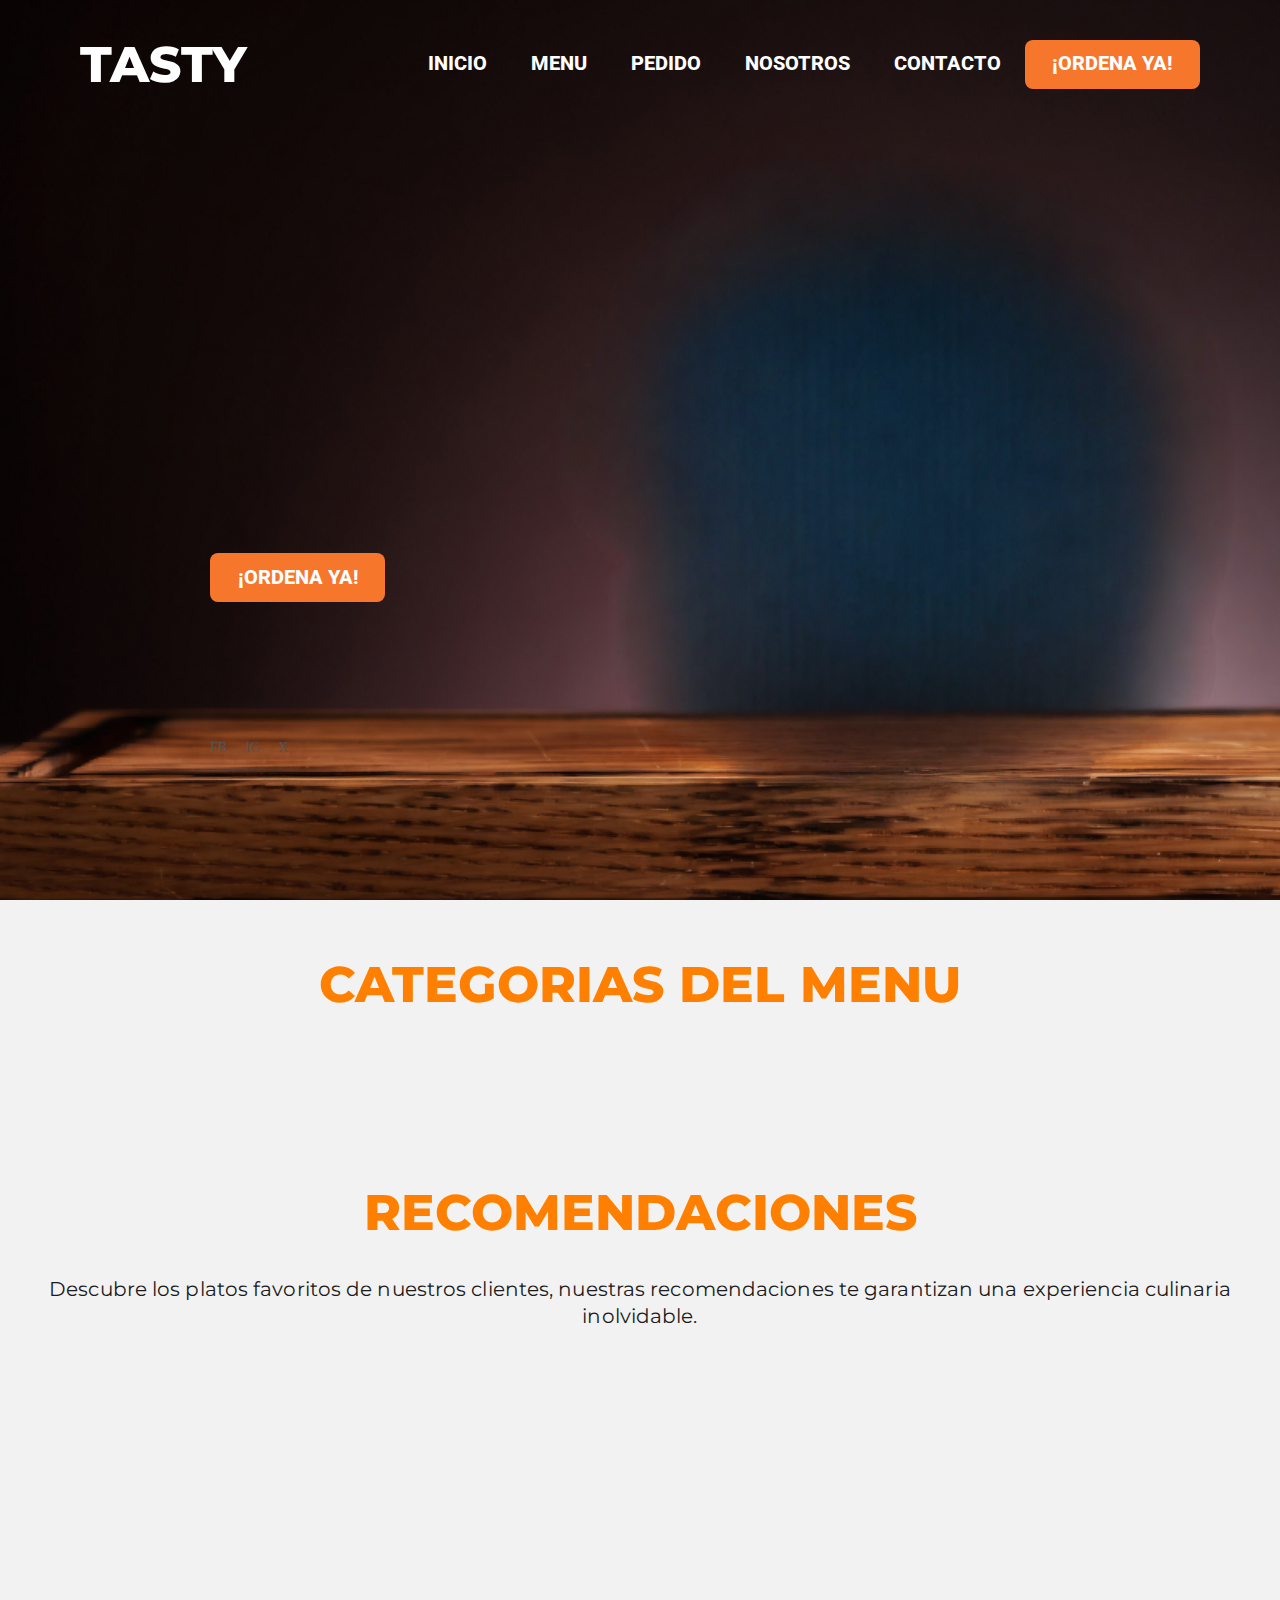
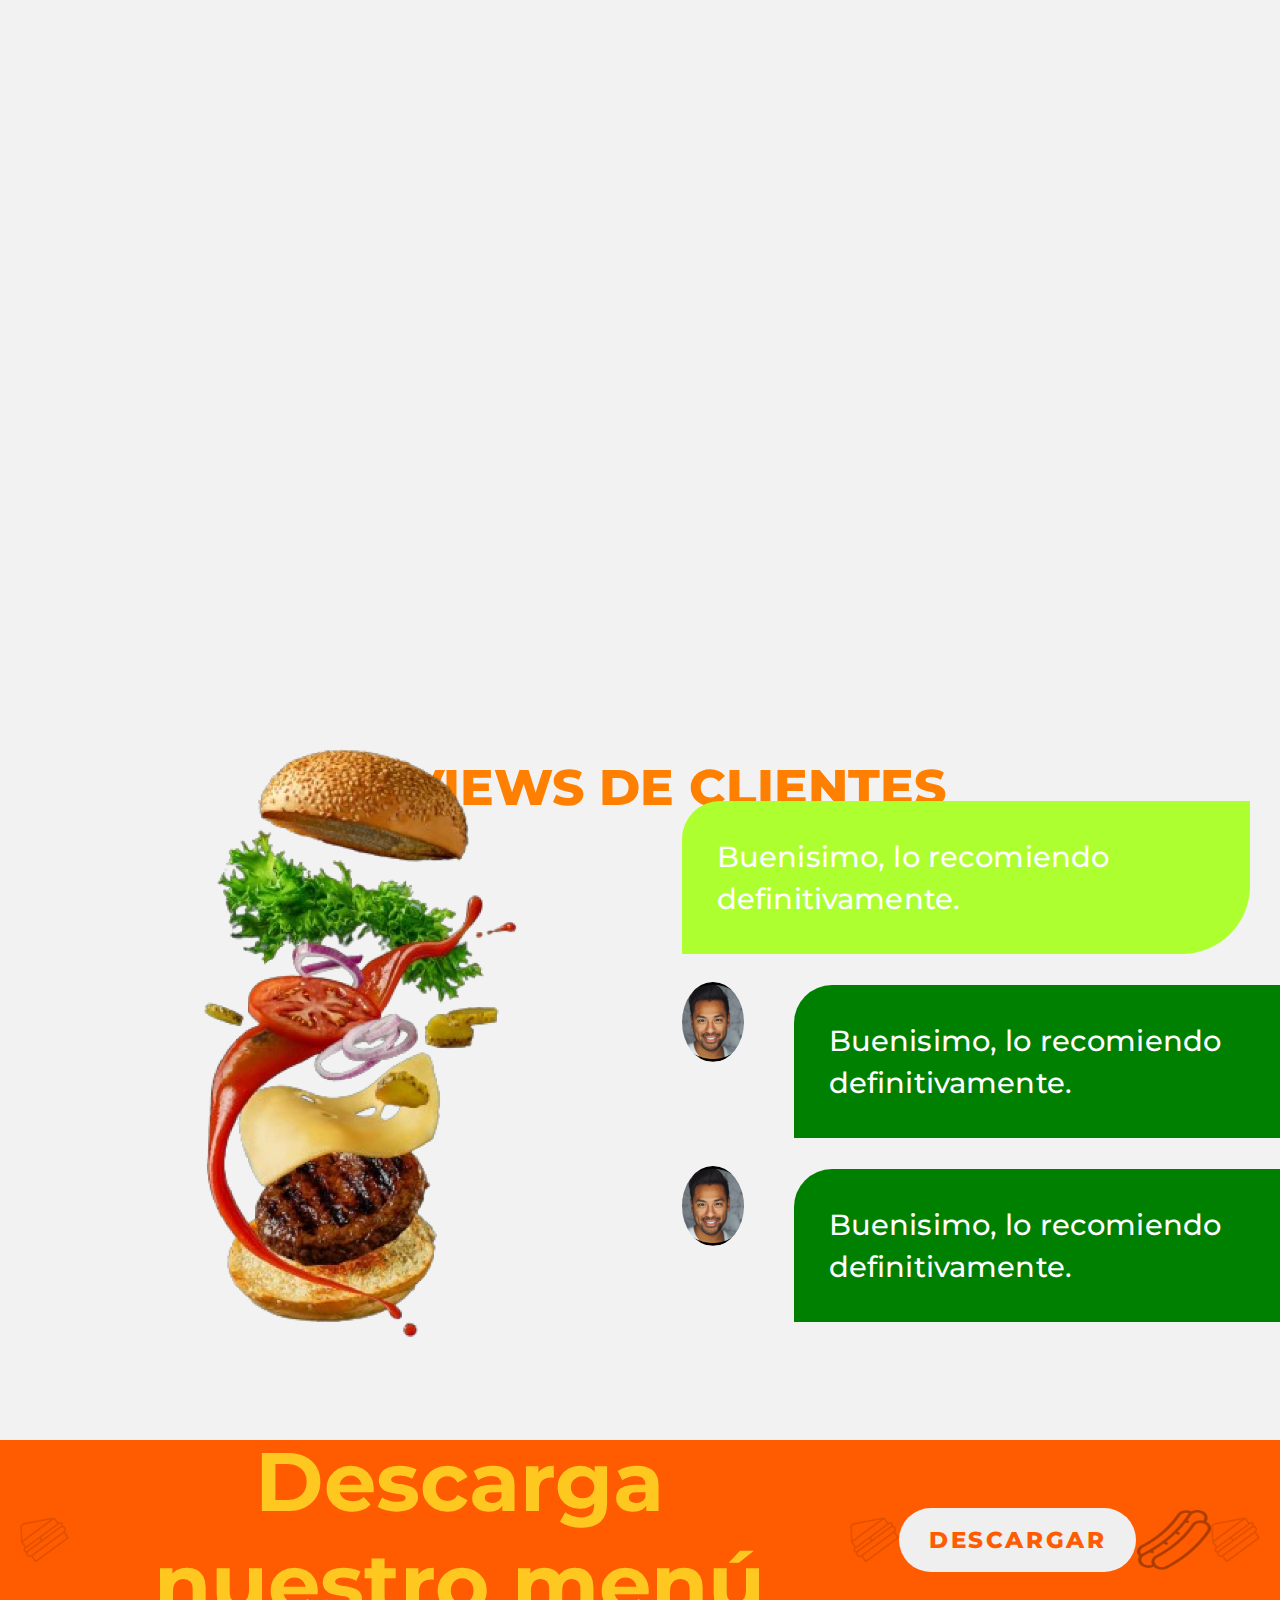
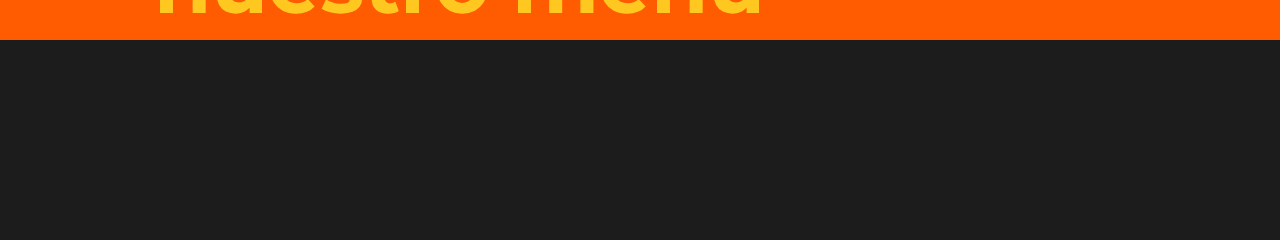
==== index.html @ 3c2cf8c4 "nombre a tasty" ====
<!DOCTYPE html>
<html lang="es">

<head>
    <meta charset="UTF-8">
    <meta name="viewport" content="width=device-width, initial-scale=1.0">
    <title>Tasty</title>
    <link rel="stylesheet" href="Css/style.css">
</head>

<body>

    <header>
        <nav id="nav">
            <h1 class="title-nav">TASTY</h1>
            <div id="links-nav">
                <a href="index.html">INICIO</a>
                <a href="menu.html">MENU</a>
                <a href="pedido.html">PEDIDO</a>
                <a href="we.html">NOSOTROS</a>
                <a href="contacto.html">CONTACTO</a>
                <button class="button-nav">¡ORDENA YA!</button>
            </div>
        </nav>
        <section id="section-container">
            <aside class="container">
                <div class="text-container">
                    <div class="burguer-info">
                        <span>FAST FOOD BURGUERS</span>
                        <h2>MAGIC<br />BURGER</h2>
                        <p>¡Descubre la magia en cada bocado! Nuestras hamburguesas<br /> están hechas con ingredientes
                            frescos y de alta calidad, <br />combinados para crear sabores irresistibles.</p>
                    </div>
                    <div class="burguer-info">

                        <span>JUICEBBLE</span>
                        <h2>BUBBLE<br /> JUICE</h2>
                        <p>¡La bebida más refrescante y divertida! <br /> Nuestras bebidas burbujeantes están llenas de
                            sabor y color, perfectas para cualquier ocasión. <br /> ¡Descubre la magia de las burbujas!
                        </p>
                    </div>
                    <div class="burguer-info">

                        <span>PEPERONIZZA</span>
                        <h2>PEPPERONI</h2>
                        <p>¡La pizza italiana que enamora a todos! <br /> Nuestra pizza de pepperoni, hecha con una masa
                            casera y los mejores ingredientes, es una explosión de sabor en cada mordida. <br /> ¡Siente
                            la magia de la pizza perfecta!</p>

                    </div>
                    <div class="burguer-info">

                        <h2>SHAWARMA</h2>
                        <p>¡Un viaje culinario al Medio Oriente en cada bocado! <br /> Nuestro shawarma, elaborado con
                            ingredientes frescos y especias auténticas, te transportará a los mercados más vibrantes.
                            <br /> ¡Descubre la magia de los sabores árabes!</p>
                    </div>

                    <button class="button-nav">¡ORDENA YA!</button>
                    <ul class="social-links">
                        <li><a href="#" class="iconos" target="_blank" title="facebook">FB</a></li>
                        <li><a href="#" class="iconos" target="_blank" title="instagram">IG</a></li>
                        <li><a href="#" class="iconos" target="_blank" title="twitter">X</a></li>
                    </ul>
                </div>
            </aside>

            <div id="img-container">
                <div class="imagenes-slider">
                    <img src="./img/pngwing1.png" alt="imagen 1">
                    <img src="./img/jugofondo.png" alt="Imagen 2">
                    <img src="./img/—Pngtree—tasty veggie pizza_15667124.png" alt="Imagen 3">
                    <img src="./img/shawaafondo.png" alt="Imagen 4">


                </div>
            </div>
        </section>
    </header>
    <main>
        <section class="cat-menu">
            <h1 class="menu-title">CATEGORIAS DEL MENU</h1>
            <div id="menu-container"></div>
        </section>

        <section class="recomend">
            <h1 class="menu-title">RECOMENDACIONES</h1>
            <h2>Descubre los platos favoritos de nuestros clientes, nuestras recomendaciones te garantizan una
                experiencia culinaria inolvidable.</h2>
            <div id="container-recomendacion"></div>
        </section>

        <section class="clientes">
            <h1 class="menu-title">REVIEWS DE CLIENTES</h1>
            <div class="contenedor-review">
                <img src="./img/steptodown 2.png" alt="">
                <div class="comentarios">
                    <div class="come1">
                        <p>Buenisimo, lo recomiendo definitivamente. </p>
                        <img src="./img/Ellipse 14.png" alt="">
                    </div>
                    <div class="come2">
                        <img src="./img/Ellipse 14.png" alt="">
                        <p>Buenisimo, lo recomiendo definitivamente.</p>

                    </div>
                    <div class="come3">
                        <img src="./img/Ellipse 14.png" alt="">
                        <p>Buenisimo, lo recomiendo definitivamente.</p>
                    </div>
                </div>
            </div>
            <section />
            <section>
                <div class="descarga">
                    <img src="./img/Vector (4).png" alt="">
                    <h1>Descarga nuestro menú</h1>
                    <img src="./img/Vector (4).png" alt="">
                    <a href="/Document/TastyCarta.pdf" download="menu.pdf">
                        <button class="download">DESCARGAR</button>
                    </a>
                    <img src="./img/Vector (5).png" alt="">
                    <img src="./img/Vector (4).png" alt="">
                </div>
            </section>
            <div id="footer"></div>
    </main>
    <script type="module" src="/Js/home.js"></script>
    <script type="module" src="/Js/links.js"></script>
</body>
</html>
---- Css/style.css ----
@import url('https://fonts.googleapis.com/css2?family=Doto:wght@100..900&family=Joti+One&family=Kanit:ital,wght@0,100;0,200;0,300;0,400;0,500;0,600;0,700;0,800;0,900;1,100;1,200;1,300;1,400;1,500;1,600;1,700;1,800;1,900&family=Play:wght@400;700&family=Roboto:ital,wght@0,100;0,300;0,400;0,500;0,700;0,900;1,100;1,300;1,400;1,500;1,700;1,900&display=swap');
@import url('https://fonts.googleapis.com/css2?family=Doto:wght@100..900&family=Joti+One&family=Kanit:ital,wght@0,100;0,200;0,300;0,400;0,500;0,600;0,700;0,800;0,900;1,100;1,200;1,300;1,400;1,500;1,600;1,700;1,800;1,900&family=Montserrat:ital,wght@0,100..900;1,100..900&family=Play:wght@400;700&family=Roboto:ital,wght@0,100;0,300;0,400;0,500;0,700;0,900;1,100;1,300;1,400;1,500;1,700;1,900&display=swap');
@import url('https://fonts.googleapis.com/css2?family=Doto:wght@100..900&family=Inter:ital,opsz,wght@0,14..32,100..900;1,14..32,100..900&family=Joti+One&family=Kanit:ital,wght@0,100;0,200;0,300;0,400;0,500;0,600;0,700;0,800;0,900;1,100;1,200;1,300;1,400;1,500;1,600;1,700;1,800;1,900&family=Montserrat:ital,wght@0,100..900;1,100..900&family=Play:wght@400;700&family=Roboto:ital,wght@0,100;0,300;0,400;0,500;0,700;0,900;1,100;1,300;1,400;1,500;1,700;1,900&display=swap');
@import url('https://fonts.googleapis.com/css2?family=Inter:wght@100..900&family=Montserrat:ital,wght@0,100..900;1,100..900&display=swap');


/* * {
    cursor: url('../img/icons8-pizza-48.png'), auto;
    
} */

@media (min-width: 768px) {

    
    .contenedor {
        display: flex;
        justify-content: space-between;
    }
}

/* Estilo para pantallas pequeñas */
@media (max-width: 767px) {
    .contenedor {
        flex-direction: column;
    }
}


/*Reset*/
* {
    box-sizing: border-box;
    position: relative;
    min-width: 0;
}

body {
    max-width: 100%;
    height: 100vh;
    margin: 0;
    background-color: #F2F2F2;
    overflow-x: hidden;
}

p {
    text-wrap: pretty;
}

h1 {
    text-wrap: balance;
}

/*Nav*/



#nav {

    display: flex;
    flex-direction: row;
    justify-content: space-evenly;
    align-items: center;
    flex-wrap: wrap;
    animation: fadeIn 1.5s ease-out;
}

#nav h1 {
    font-family: "Montserrat", sans-serif;
    font-weight: 800;
    font-size: 50px;
    color: #FFFFFF;
    animation: fadeIn 1s ease-out;
}

#nav a {
    font-family: "Roboto", sans-serif;
    font-size: 20px;
    font-weight: 800;
    text-decoration: none;
    color: #FFFFFF;
    line-height: 23.44px;
    
}

@keyframes fadeIn { 
    0% { 
        opacity: 0; 
        transform: translateY(-20px); 
    } 
    100% { 
        opacity: 1; 
        transform: translateY(0); 
    }
}

.button-nav {
    background-color: #F6762C;
    width: 175px;
    height: 49px;
    border-radius: 8px;
    font-family: "Roboto", sans-serif;
    font-size: 20px;
    font-weight: 800;
    line-height: 23.44px;
    color: #FFFFFF;
    border: none;
    cursor: pointer;
    text-transform: uppercase;
    animation: fadeIn 2s ease-out;
    
    
}

header #nav {
    flex-direction: row;
    justify-content: space-around;
    align-items: center;
}


header #nav #links-nav a {
    margin: 0px 20px;
}

#section-container {
    display: flex;
    flex-direction: row;
    margin-left: 190px;
    margin-top: 25px;
    

}

.container {
    flex: 1;
    margin: 10px;
    padding: 10px;


}

.text-container span {
    font-family: "Roboto", sans-serif;
    color: #FFFFFF;
    font-weight: 500;
    font-size: 14px;
    line-height: 16.41px;
    left: 5px;
}

.text-container h2 {
    font-family: "Inter", sans-serif;
    font-weight: 900;
    font-size: 100px;
    color: #FFFFFF;
    line-height: 1.2;
    text-align: left;
    bottom: 70px;

}

.text-container p {
    font-family: "Roboto", sans-serif;
    font-weight: 700;
    font-size: 17px;
    line-height: 1.5;
    opacity: 70%;
    color: #FFFFFF;
    text-align: left;
    padding-top: -20px;
    bottom: 145px;
}

.burguer-info {
    position: absolute; 
    top: 0; left: 0; 
    width: 100%; 
    opacity: 0;
    transition: opacity 1s ease-in-out;
    animation: fadeText 20s infinite;
}


.burguer-info:nth-child(1) {
    animation-delay: 0s;
}

.burguer-info:nth-child(2) {
    animation-delay: 5s;
}

.burguer-info:nth-child(3) {
    animation-delay: 10s;
}

.burguer-info:nth-child(4) {
    animation-delay: 15s;
}

@keyframes fadeText {
    0% {
        opacity: 0;
    }

    10% {
        opacity: 1;
    }

    25% {
        opacity: 1;
    }

    35% {
        opacity: 0;
    }

    100% {
        opacity: 0;
    }
}

#section-container button {
    background-color: #F6762C;
    width: 175px;
    height: 49px;
    border-radius: 8px;
    font: "Roboto", sans-serif;
    font-size: 20px;
    font-weight: 800;
    line-height: 23.44px;
    color: #FFFFFF;
    top: 380px;
}

#img-container {
    width: 580px;
    height: 600px;
    margin-right: 200px;
    overflow: hidden;
    padding: 45px;
    position: relative;
}

.imagenes-slider {
    position: relative;
    width: 100%;
    height: 100%;
}

.imagenes-slider img {
    position: absolute;
    /* Coloca todas las imágenes una encima de la otra */
    width: 100%;
    height: auto;
    object-fit: cover;
    /* Ajusta el tamaño de las imágenes */
    opacity: 0;
    /* Todas las imágenes son invisibles por defecto */
    animation: fade 20s infinite;
    /* Aplica la animación a cada imagen */
}

.imagenes-slider img:nth-child(1) {
    animation-delay: 0s;
    /* Primera imagen empieza de inmediato */
}

.imagenes-slider img:nth-child(2) {
    animation-delay: 5s;
    /* Segunda imagen aparece después de 5s */
}

.imagenes-slider img:nth-child(3) {
    animation-delay: 10s;
    /* Tercera imagen aparece después de 10s */
}

.imagenes-slider img:nth-child(4) {
    animation-delay: 15s;
    /* Cuarta imagen aparece después de 15s */
}

@keyframes fade {
    0% {
        opacity: 0;
        /* Imagen invisible */
    }

    10% {
        opacity: 1;
        /* Imagen aparece */
    }

    25% {
        opacity: 1;
        /* Imagen permanece visible */
    }

    35% {
        opacity: 0;
        /* Imagen desaparece */
    }

    100% {
        opacity: 0;
        /* Imagen invisible hasta el siguiente ciclo */
    }
}


.social-links {
    display: flex;
    justify-content: left;
    align-items: center;
    gap: 18px;
    margin: 16px 0px;
    padding: 0;
    list-style: none;
    top:500px;
}


.social-links li a {
    text-decoration: none;
    color: #555;
    font-size: 0.875rem;
    transition: opacity 0.3s;
}

.social-links a:hover {
    opacity: 0.7;
}


header {
    background-image: url('../img/Fondo.png');
    background-size: cover;
    background-position: center;
    background-repeat: no-repeat;
    height: 100vh;
    width: 100%;
}


.cat-menu {
    text-align: center;
    padding: 20px;
    background-color: #FFFFFF;
    padding-bottom: 200px;
    background-color: #F2F2F2;

}

.cat-menu h1 {
    font-family: Montserrat;
    font-size: 50px;
    font-weight: 800;
    color: #FF8000;
}

/* Contenedor de tarjetas */
#menu-container {
    display: flex;
    flex-wrap: wrap;
    gap: 50px;
    justify-content: center;
}

.menu-card {
    position: relative;
    /* Necesario para posicionar el overlay */
    width: 256px;
    height: 352px;
    border-radius: 8px;
    overflow: hidden;
    cursor: pointer;
    box-shadow: 0 4px 6px rgba(0, 0, 0, 0.1);
    transition: transform 0.3s ease-in-out;
}

.menu-card img {
    width: 100%;
    height: 100%;
    object-fit: cover;
    transition: transform 0.3s ease;
}

/* Overlay: inicialmente oculto */
.menu-card .overlay {
    position: absolute;
    top: 0;
    left: 0;
    width: 100%;
    height: 100%;
    background: rgba(0, 0, 0, 0.6);
    /* Fondo semitransparente */
    color: #fff;
    display: flex;
    flex-direction: column;
    /* Elementos en columna */
    justify-content: center;
    align-items: center;
    /* Centrado horizontal */
    opacity: 0;
    /* Oculto al inicio */
    transition: opacity 0.3s ease;
    /* Animación suave */
    padding: 20px;
    /* Espaciado interno */
    gap: 10px;
    /* Espaciado entre los elementos del overlay */
}

.menu-card:hover .overlay {
    opacity: 1;
    /* Aparece al pasar el mouse */
}


.menu-card .overlay .price-wrapper {
    display: flex;
    flex-direction: row;
    /* Alinear "desde" y el precio en una fila */
    gap: 5px;
    font-size: 20px;
    color: #FFFDD0;
    /* Color claro */
    align-items: baseline;
    /* Alinear verticalmente */
}

.menu-card .overlay .subname {
    font-size: 20px;
    font-weight: 400;
    color: #FFFDD0;
    /* Estilo para "desde" */
}

.menu-card .overlay .order-btn {
    background-color: #F6762C;
    color: #FFFFFF;
    border: none;
    border-radius: 8px;
    padding: 10px 20px;
    /* Ajusta el tamaño del botón */
    cursor: pointer;
    font-size: 16px;
    font-weight: 800;
    transition: background-color 0.3s ease, transform 0.2s ease;
    text-align: center;
    margin-top: 20px;
    /* Espaciado entre el botón y el resto del contenido */
}

/* Efecto al pasar el mouse sobre el botón */
.menu-card .overlay .order-btn:hover {
    background-color: #D15A20;
    transform: scale(1.05);
    /* Un ligero efecto de zoom */
}

.overlay h4,
.overlay span {
    font-family: Montserrat, sans-serif;
    text-align: center;
    margin: 5px 0;
}

.overlay h4 {
    font-size: 24px;
    font-weight: 700;
}

.overlay span {
    font-size: 16px;
    font-weight: 500;
}

.menu-card .overlay .precio {
    font-size: 34px;
    /* Tamaño del texto */
    font-weight: 700;
    /* Negrita */
    color: #F5F5DC;
    /* Color beige */
    margin-top: 10px;
    /* Espaciado superior */
    text-align: center;
    /* Centrado del texto */
}

/* Efecto de zoom en la imagen */
.menu-card:hover img {
    transform: scale(1.1);
    /* Aumenta el tamaño ligeramente al hacer hover */
}



#container-recomendacion {
    display: flex;
    flex-wrap: wrap;
    /* Permite que las tarjetas se envuelvan en varias filas según sea necesario */
    gap: 30px;
    /* Espacio entre las tarjetas */
    justify-content: space-between;
    /* Distribuir las tarjetas uniformemente */
    padding: 0;
    margin: 0 auto;
    /* Centra el contenedor horizontalmente */
    width: 1020px;
    height: 800px;
    margin-bottom: 80px;

}

.recomend h1 {
    font-family: Montserrat;
    font-size: 50px;
    font-weight: 800;
    text-align: center;
    color: #FF8000;
    bottom: 100px;
}

.recomend h2 {
    font-family: Montserrat;
    font-size: 20px;
    font-weight: 400;
    line-height: 27.08px;
    letter-spacing: 0.005em;
    text-align: center;
    color: #1C1C1C;
    bottom: 100px;
}

.card {
    width: calc(25% - 30px);
    /* Ajusta el tamaño de las tarjetas según sea necesario */
    background-color: white;
    /* Fondo blanco para las tarjetas */
    border-radius: 10px;
    /* Redondea las esquinas */
    box-shadow: 0 4px 6px rgba(0, 0, 0, 0.1);
    /* Sombra sutil para las tarjetas */
    overflow: hidden;
    /* Evita que el contenido se salga de las tarjetas */
}



.card:hover {
    transform: scale(1.1);
    /* Aumenta el tamaño en un 10% al pasar el cursor */
    transition: transform 0.3s ease-in-out;
    /* Agrega una transición suave */
    box-shadow: 0 12px 16px -10px rgba(0, 0, 0, 0.25);
}

.imagenes {
    position: relative;
    /* Para posicionar los elementos sobre la imagen */
}

.imagenes img {
    width: 100%;
    /* Asegura que la imagen ocupe todo el ancho */
    height: auto;
    /* Mantiene la proporción de la imagen */
    display: block;
}

.card-content {
    position: absolute;
    /* Pone los textos sobre la imagen */
    bottom: 0;
    /* Alinea los textos en la parte inferior */
    left: 0;
    /* Alinea los textos a la izquierda */
    width: 100%;
    /* Asegura que los textos ocupen todo el ancho */
    margin-top: 0px;
    padding: 10px;
    /* Añade espacio alrededor del contenido */
    text-align: left;
    /* Alinea el texto a la izquierda */

}

.card-content h4 {
    font-family: Montserrat;
    width: 18px;
    height: 18px;
    font-size: 18px;
    font-weight: 700;
    color: black;
    margin-bottom: 12px;
}

.card-content span {
    display: block;
    font-family: Montserrat;
    color: black;
    /* Color del subtítulo */
    margin-bottom: 5px;
    font-weight: 700;
    font-size: 18px;



}



.card-content p.price {
    font-family: Montserrat;
    font-weight: 700;
    color: red;
    /* Color rojo para el precio */
    text-align: left;
    /* Alinea el texto a la izquierda */
    font-family: Montserrat;
    font-size: 20px;
    line-height: 27.08px;
    letter-spacing: 0.005em;

}


.card {
    display: flex;
    box-shadow: 0 4px 6px rgba(0, 0, 0, 0.1);
    border-radius: 8px;
    overflow: hidden;
    text-align: center;
    transition: transform 0.3s ease-in-out;
    width: 301px;
    height: 370px;
    bottom: 30px;
}

.card_hover {
    transform: scale(1.05);
}


.card img {
    width: 301px;
    height: 200px;
    object-fit: cover;
    /* Mantiene la proporción de la imagen */
}

.card-content {
    padding: 10px;
}

.card-content p {
    font-size: 14px;
    color: #666;
    font-family: Montserrat;

    font-weight: 400;
}

.title-review {

    font-family: Montserrat;
    font-size: 50px;
    font-weight: 800;
    text-align: center;
    color: #F6762C;
    bottom: 80px;
}

.clientes h1 {
    font-family: Montserrat;
    font-size: 50px;
    font-weight: 800;
    text-align: center;
    color: #FF8000;
    top: 30px;

}

.contenedor-review {
    display: flex;
    align-items: center;
    gap: 20px;
    margin-left: 0px;
    bottom: 90px;
    left: 120px;
}

.contenedor-review img {
    width: 500px;
    height: auto;
    object-fit: contain;

}

.comentarios {
    display: flex;
    flex-direction: column;
    /* Coloca los comentarios en columna */
    gap: 10px;
    /* Espacio entre los comentarios */
    left: 100px;
    width: 959px;
    height: 500px;
}

.comentarios div {
    display: flex;
    /* Activa diseño para cada comentario */
    align-items: center;
    /* Centra verticalmente el texto y la imagen */
    gap: 50px;
    /* Espacio entre el texto y la imagen */
    padding: 10px;
    /* Espacio interno */
    border-radius: 8px;
    /* Bordes redondeados */
}

.comentarios .come1,
.comentarios .come2,
.comentarios .come3 {
    width: 700px;
    height: 174px;

}

.comentarios div p {
    font-family: Montserrat;
    font-size: 29px;
    font-weight: 500;
    line-height: 41.73px;
    letter-spacing: 0.005em;
    text-align: left;
    padding: 35px;
    border-top-left-radius: 38px;
    border-bottom-right-radius: 68px;
    background-color: greenyellow;
    color: #FFFFFF;

}

.comentarios .come2 p,
.comentarios .come3 p {

    background-color: green;
    border-top-left-radius: 38px;
    border-bottom-right-radius: 68px;



}


.comentarios div img {
    width: 80px;
    height: 80px;
    border-radius: 50%;
    object-fit: cover;
    bottom: 40px;
}

.descarga {
    display: flex;
    align-items: center;
    justify-content: space-between;
    width: 100%;
    height: 200px;
    gap: 0px;
    background-color: #FF5B00;
    padding: 0 20px;
    bottom: 0px;
}

.descarga h1 {
    color: #FFCF23F0;
    margin-bottom: 130px;
    font-family: Montserrat;
    font-size: 83px;
    font-weight: 700;
    line-height: 101.18px;
    animation: blink 1.5s infinite;
}

@keyframes blink {

    0%,
    100% {
        opacity: 1;
    }

    50% {
        opacity: 0;
    }
}

.descarga button {
    width: 237px;
    height: 64px;
    margin-right: 80px;
    border-radius: 50px;
    font-family: Montserrat;
    font-size: 23px;
    font-weight: 800;
    line-height: 28.04px;
    letter-spacing: 0.115em;
    color: #FF5B00;
    border: none;
    cursor: pointer;

}



#footer {
    display: flex;
    flex-wrap: wrap;
    justify-content: space-between;
    align-items: flex-start;
    background-color: #1C1C1C;
    color: #FFFFFF;
    padding: 40px;
    min-height: 200px;
}

.empresa,
.platos,
.info,
.paginas {
    flex: 1 1 200px;
    margin: 20px;
    top: 25px;
}

.empresa h2,
.platos h4,
.info h4,
.paginas h4 {
    font-size: 20px;
    font-weight: 700;
    margin-bottom: 10px;
}

.empresa .correo,
.empresa .web {
    display: flex;
    align-items: center;
    gap: 10px;
    margin-bottom: 10px;
}

.platos span,
.info span,
.paginas span {
    display: block;
    margin-bottom: 5px;
}

.social-links2 {
    list-style: none;
    display: flex;
    justify-content: flex-start;
    gap: 15px;
    margin: 100px;
    top: 60px;
}

.social-links li {
    display: inline-block;
}

.iconos2 {
    text-decoration: none;
    color: #FFFFFF;
    font-size: 18px;
}

.iconos2 img { 
    width: 25px; 
    height: 25px;
}
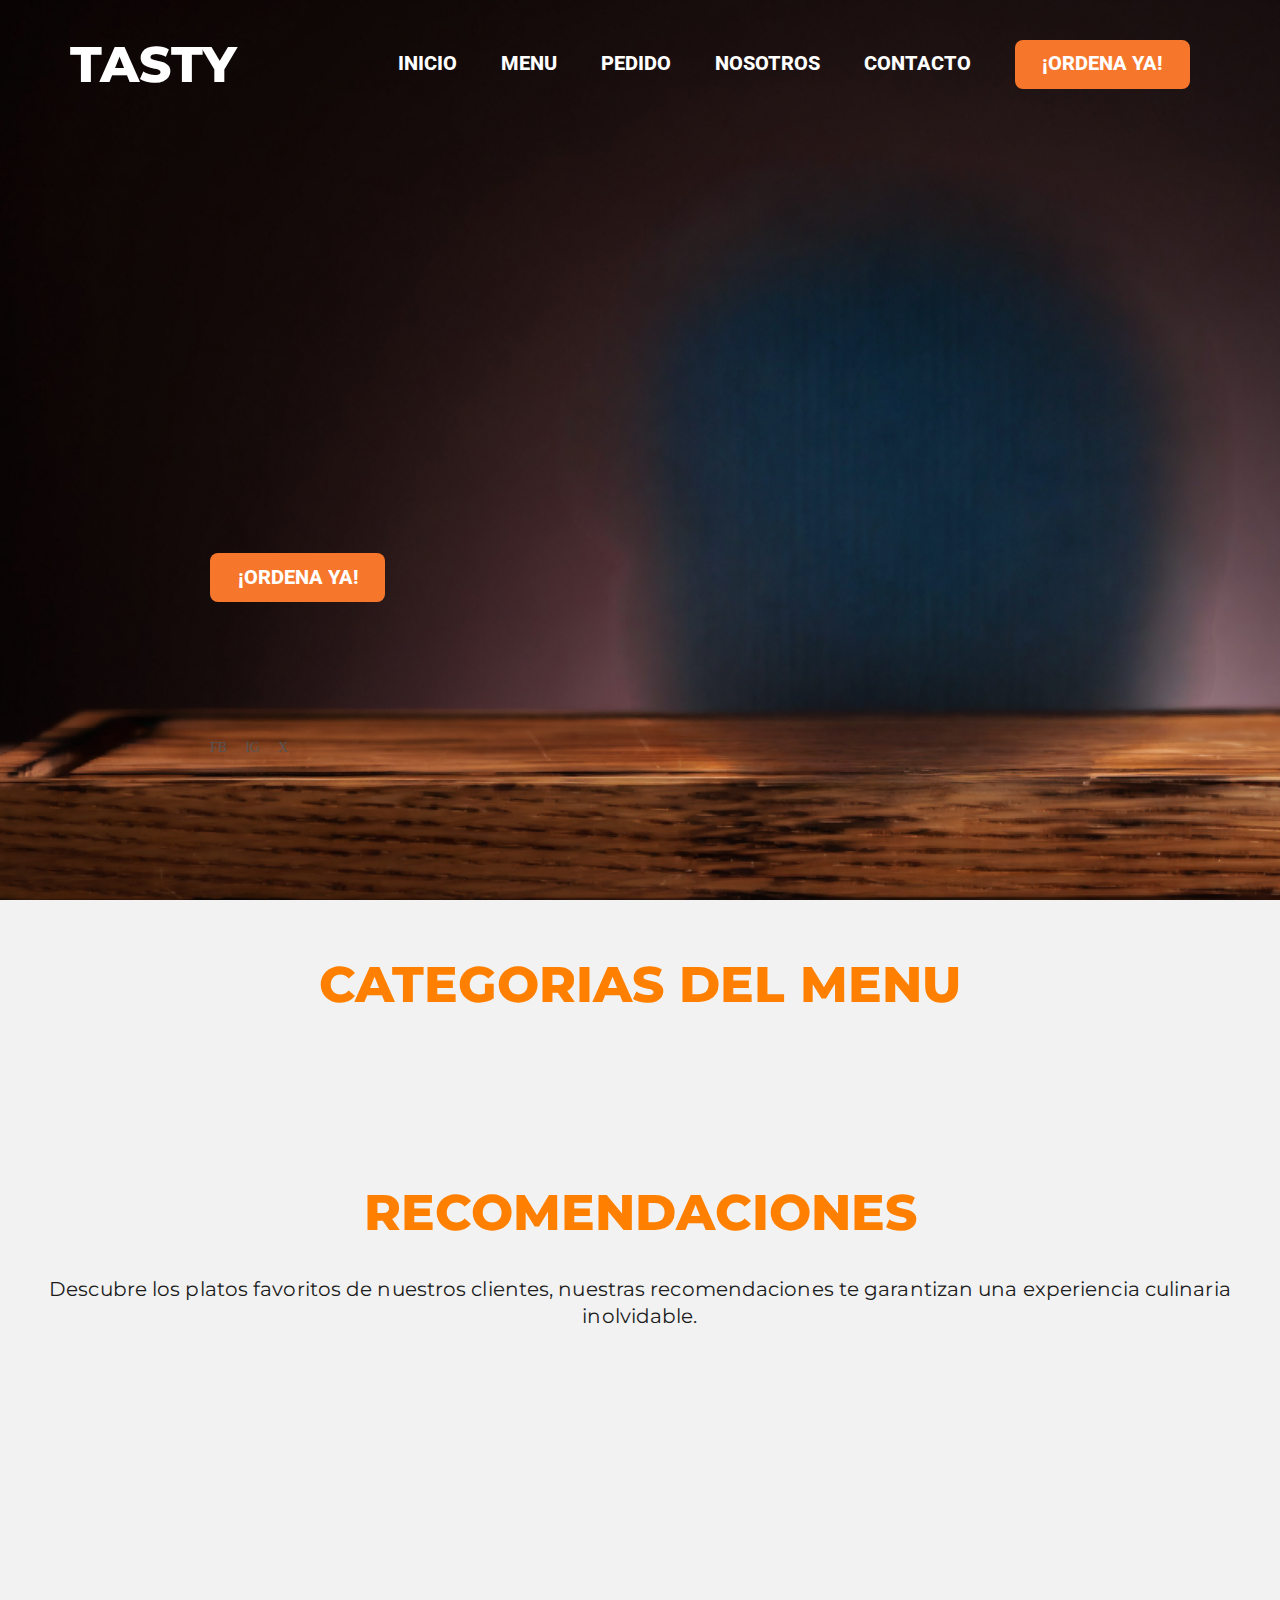
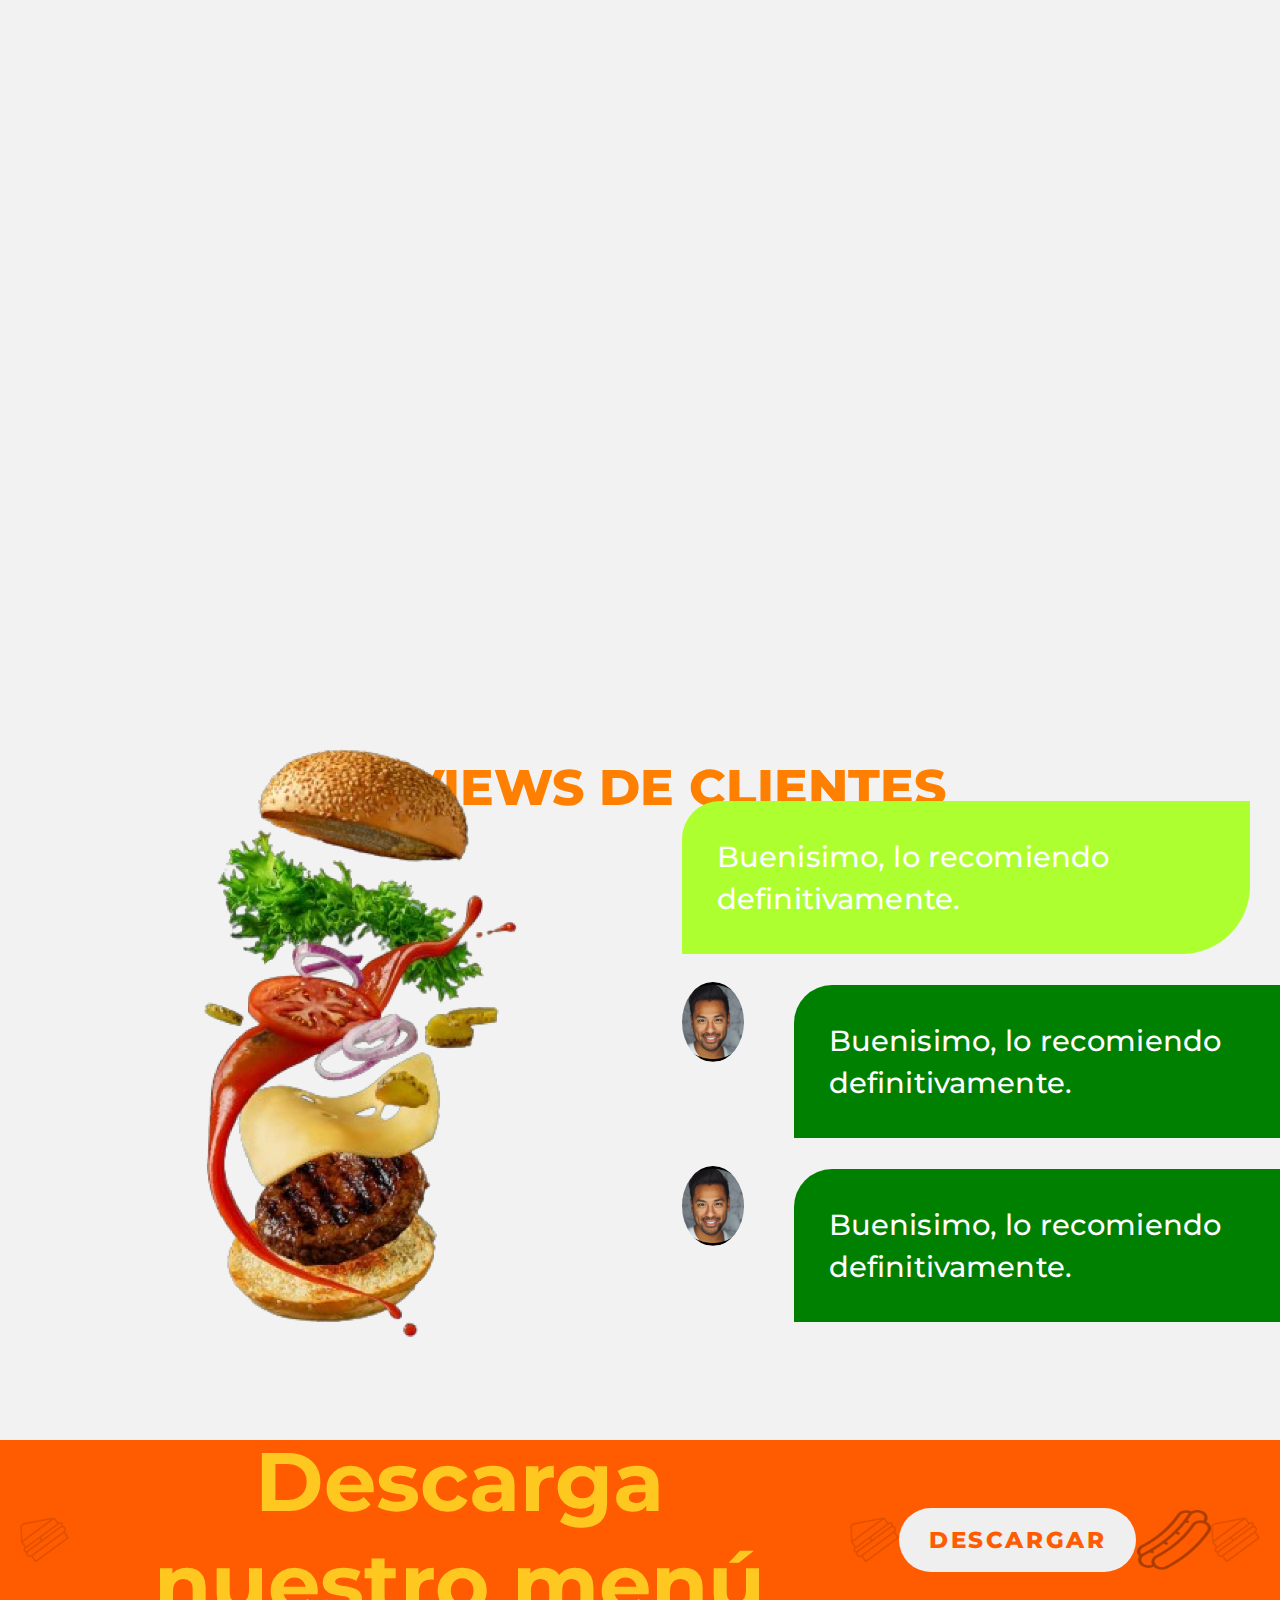
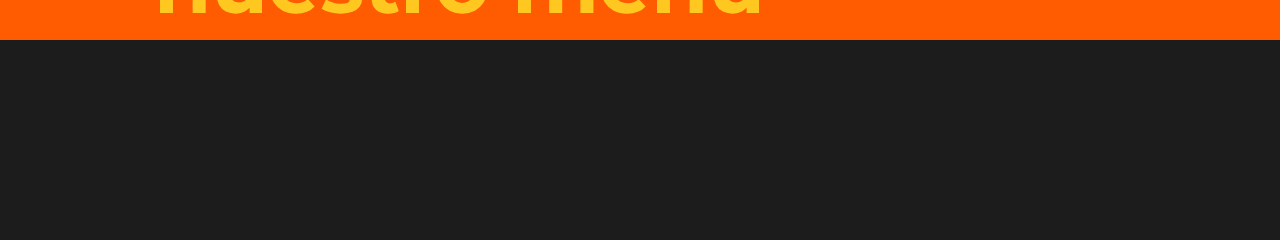
==== commit 12060720: "arreglado botones ordenar ya" ====
--- a/index.html
+++ b/index.html
@@ -19,7 +19,9 @@
                 <a href="pedido.html">PEDIDO</a>
                 <a href="we.html">NOSOTROS</a>
                 <a href="contacto.html">CONTACTO</a>
+                <a href="menu.html">
                 <button class="button-nav">¡ORDENA YA!</button>
+            </a>
             </div>
         </nav>
         <section id="section-container">
@@ -56,7 +58,10 @@
                             <br /> ¡Descubre la magia de los sabores árabes!</p>
                     </div>
 
-                    <button class="button-nav">¡ORDENA YA!</button>
+                    <a href="menu.html">
+                        <button class="button-nav">¡ORDENA YA!</button>
+                    </a>
+                    
                     <ul class="social-links">
                         <li><a href="#" class="iconos" target="_blank" title="facebook">FB</a></li>
                         <li><a href="#" class="iconos" target="_blank" title="instagram">IG</a></li>
@@ -125,7 +130,7 @@
             </section>
             <div id="footer"></div>
     </main>
-    <script type="module" src="/Js/home.js"></script>
-    <script type="module" src="/Js/links.js"></script>
+    <script type="module" src="./Js/home.js"></script>
+    <script type="module" src="./Js/links.js"></script>
 </body>
 </html>--- a/Css/style.css
+++ b/Css/style.css
@@ -876,7 +876,7 @@
 
 .iconos2 {
     text-decoration: none;
-    color: #FFFFFF;
+    color: #FF5B00;
     font-size: 18px;
 }
 
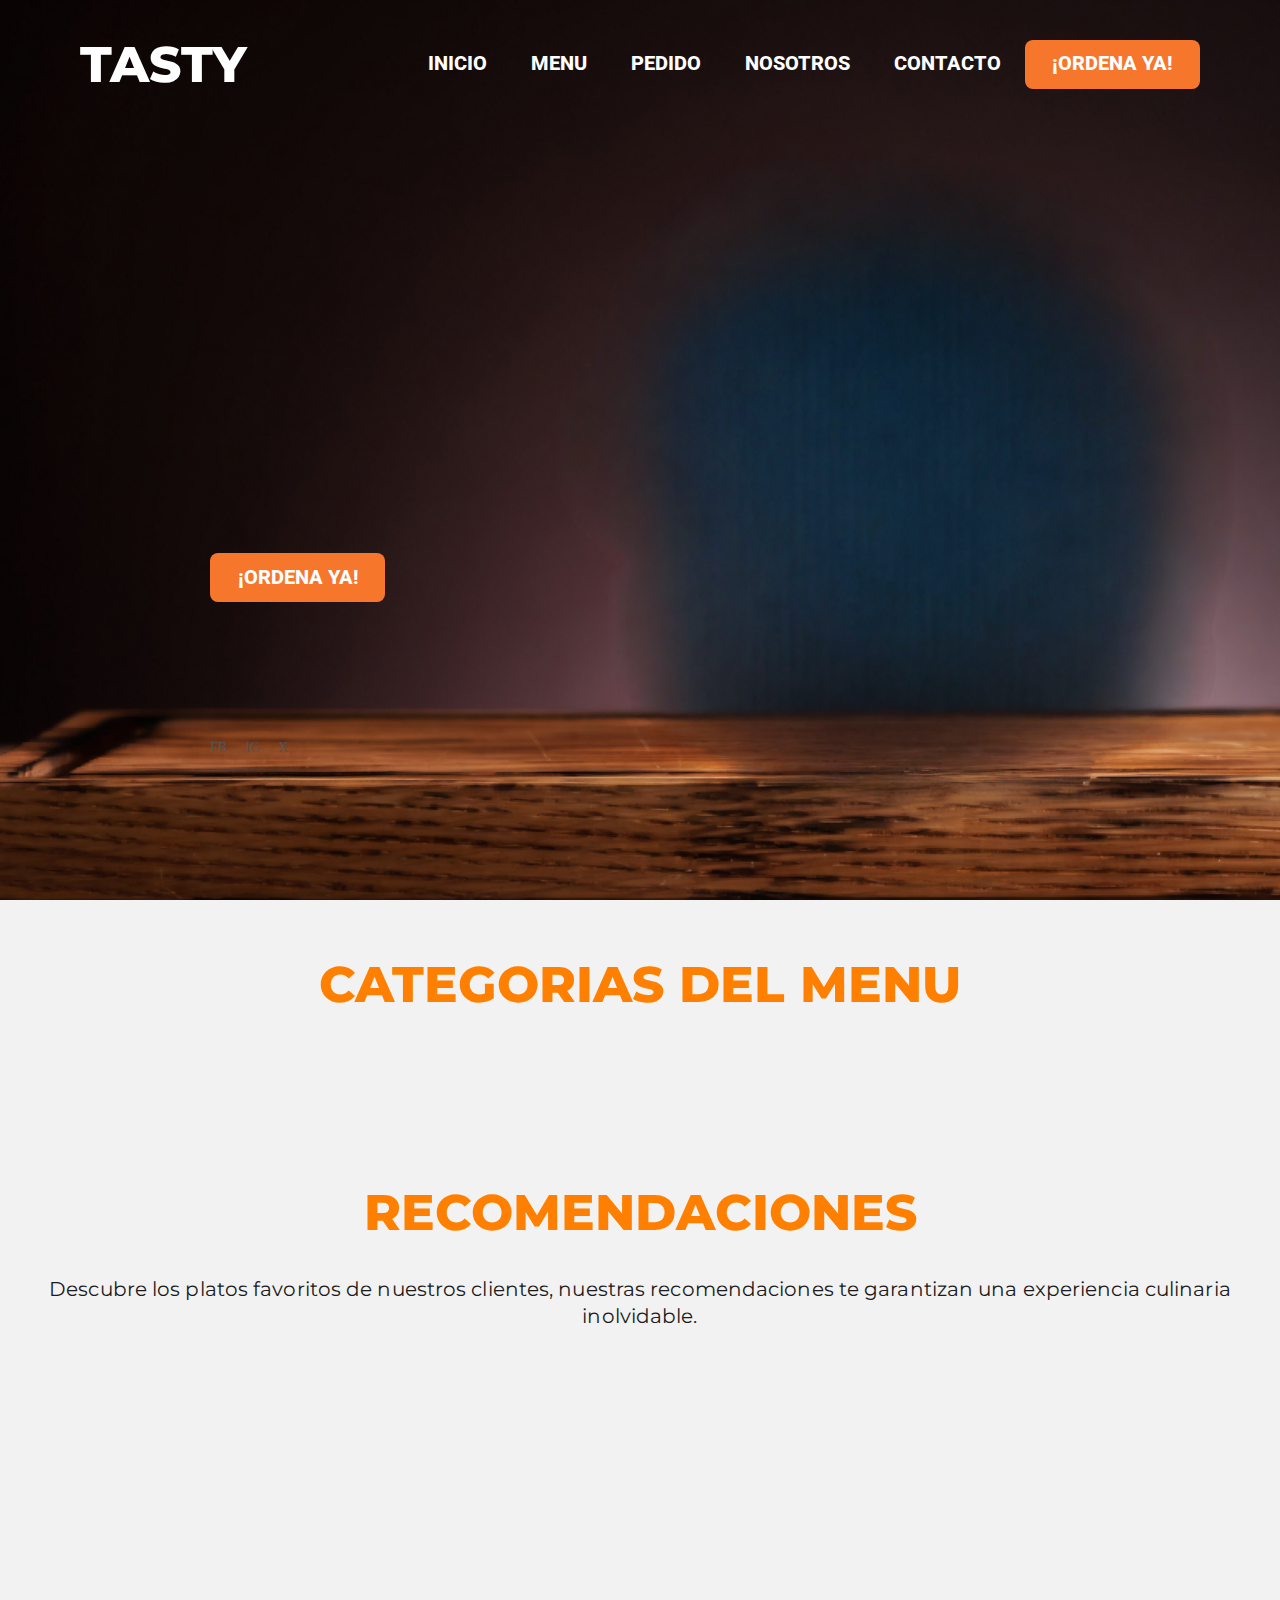
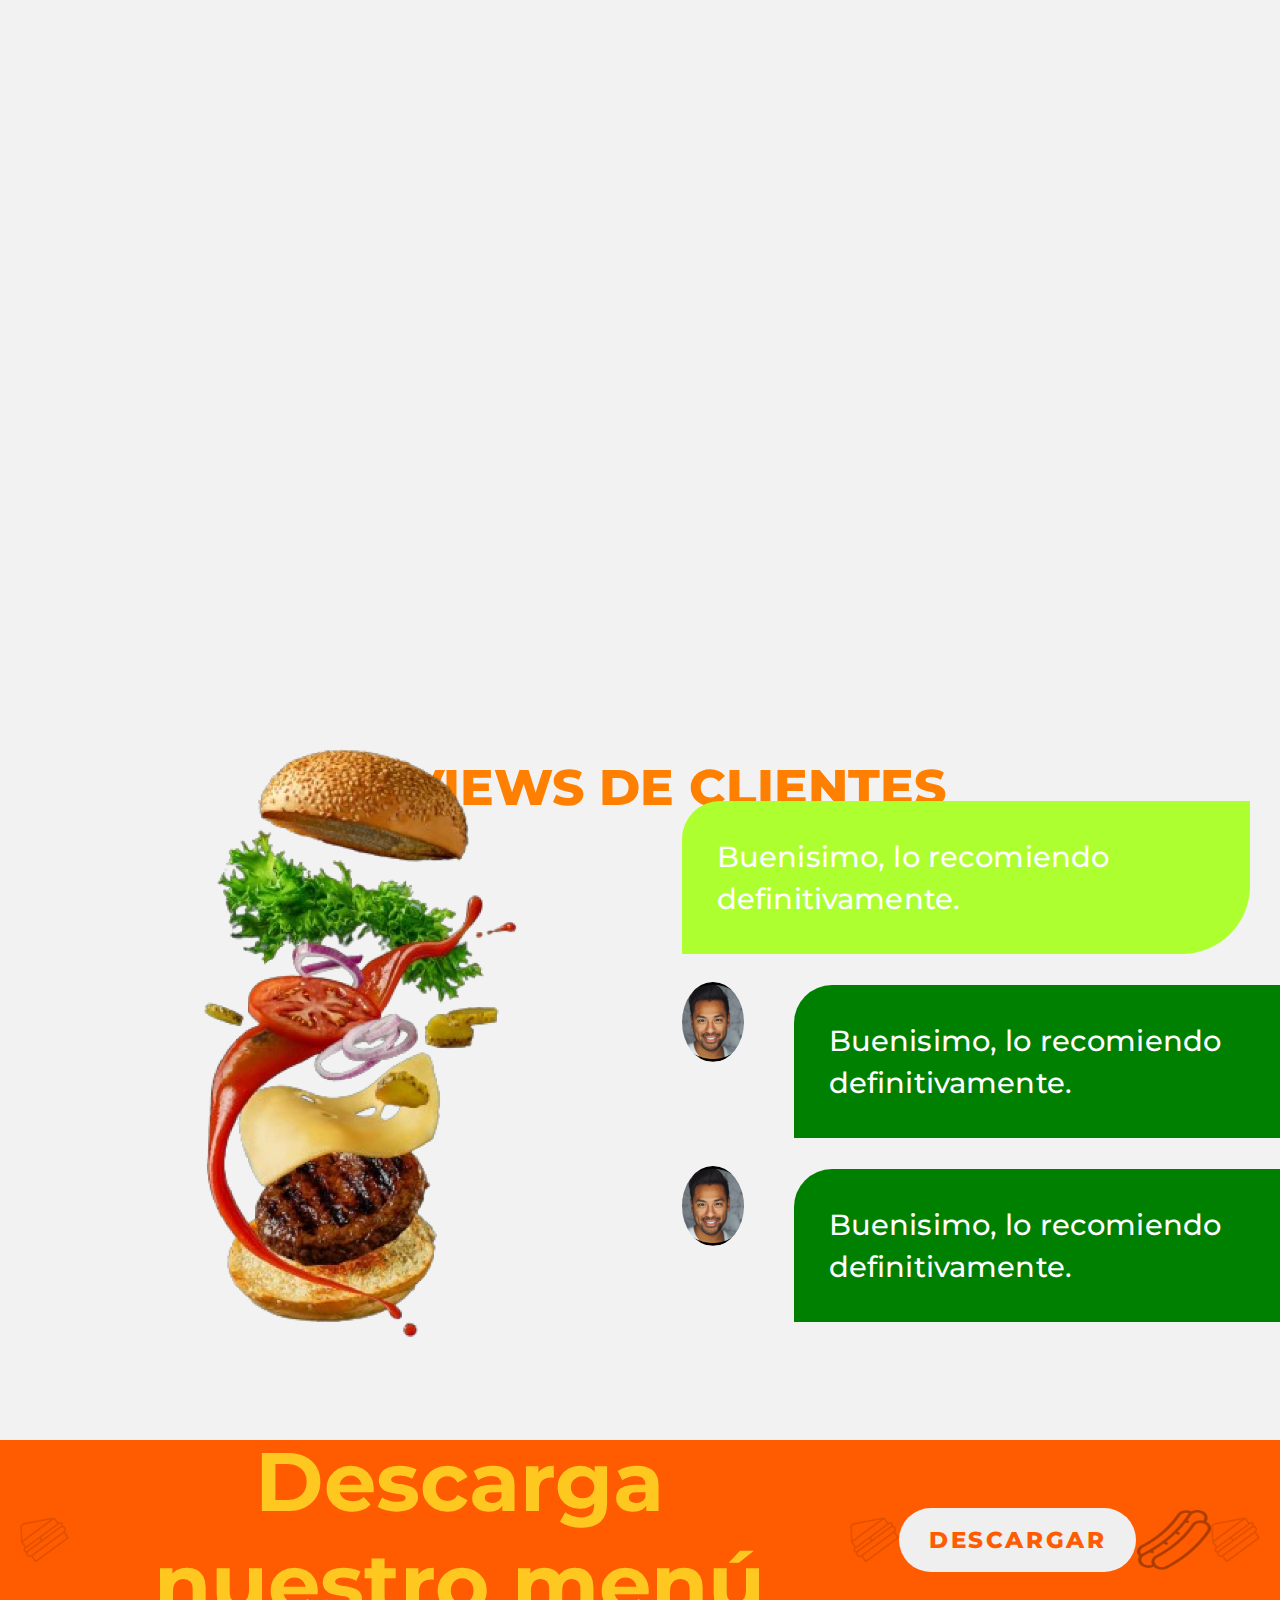
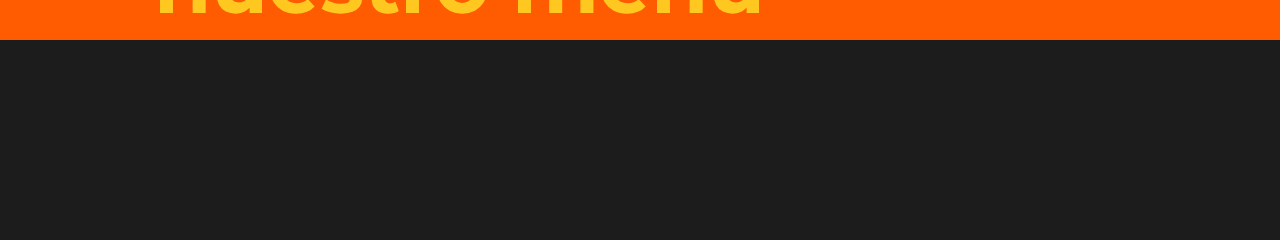
==== commit 47815fe1: "web terminada" ====
--- a/index.html
+++ b/index.html
@@ -5,7 +5,7 @@
     <meta charset="UTF-8">
     <meta name="viewport" content="width=device-width, initial-scale=1.0">
     <title>Tasty</title>
-    <link rel="stylesheet" href="Css/style.css">
+    <link rel="stylesheet" href="./Css/style.css">
 </head>
 
 <body>
@@ -19,9 +19,7 @@
                 <a href="pedido.html">PEDIDO</a>
                 <a href="we.html">NOSOTROS</a>
                 <a href="contacto.html">CONTACTO</a>
-                <a href="menu.html">
                 <button class="button-nav">¡ORDENA YA!</button>
-            </a>
             </div>
         </nav>
         <section id="section-container">
@@ -58,10 +56,7 @@
                             <br /> ¡Descubre la magia de los sabores árabes!</p>
                     </div>
 
-                    <a href="menu.html">
-                        <button class="button-nav">¡ORDENA YA!</button>
-                    </a>
-                    
+                    <button class="button-nav">¡ORDENA YA!</button>
                     <ul class="social-links">
                         <li><a href="#" class="iconos" target="_blank" title="facebook">FB</a></li>
                         <li><a href="#" class="iconos" target="_blank" title="instagram">IG</a></li>
--- a/Css/style.css
+++ b/Css/style.css
@@ -662,6 +662,35 @@
     font-weight: 400;
 }
 
+.card .overlay { 
+    position: absolute; 
+    bottom: -100%; 
+    left: 0; 
+    width: 100%; 
+    height: 100%; 
+    background: rgba(0, 0, 0, 0.7); 
+    color: white; 
+    display: flex; 
+    justify-content: center; 
+    align-items: center; 
+    opacity: 0; 
+    transition: all 0.3s ease; 
+    z-index: 2;
+} 
+
+.card:hover .overlay { 
+    bottom: 0; 
+    opacity: 1; 
+} 
+
+.overlay-text { 
+    font-size: 18px; 
+    text-align: center; 
+    padding: 10px; 
+}
+
+
+
 .title-review {
 
     font-family: Montserrat;
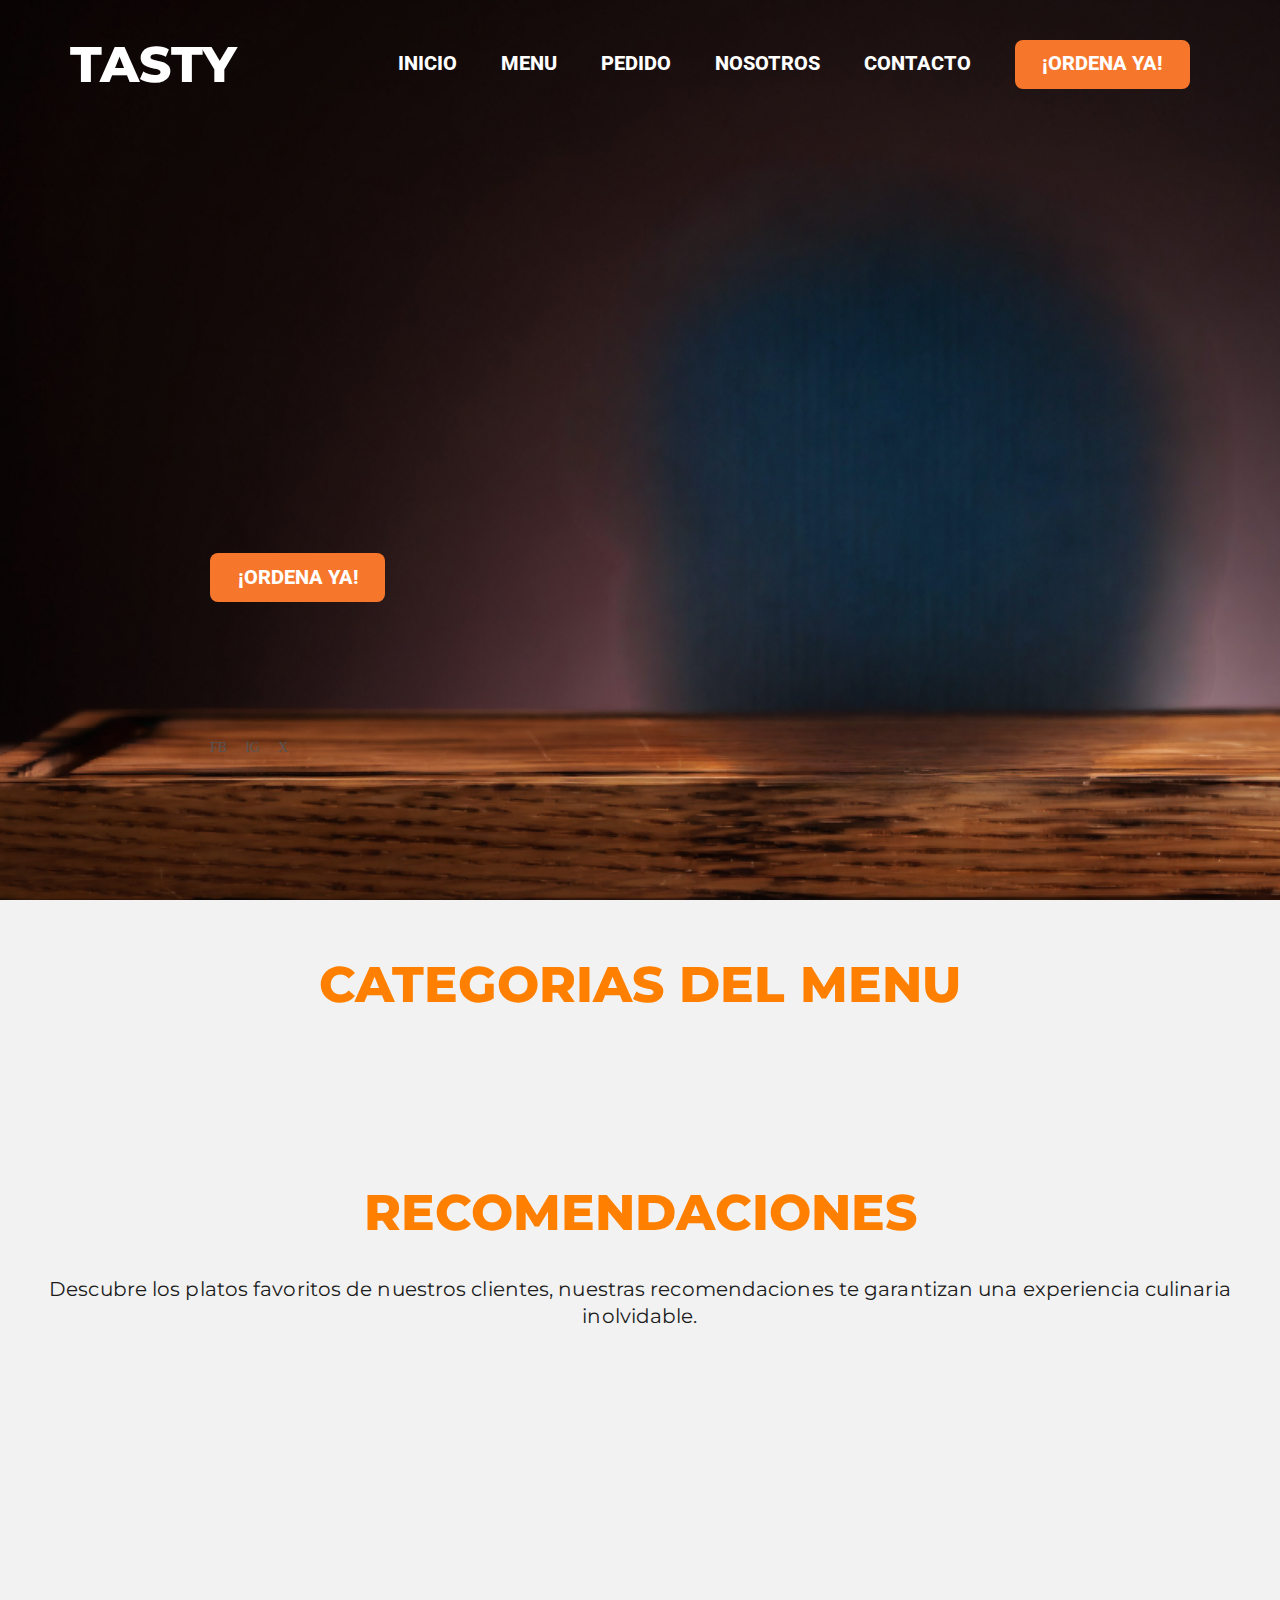
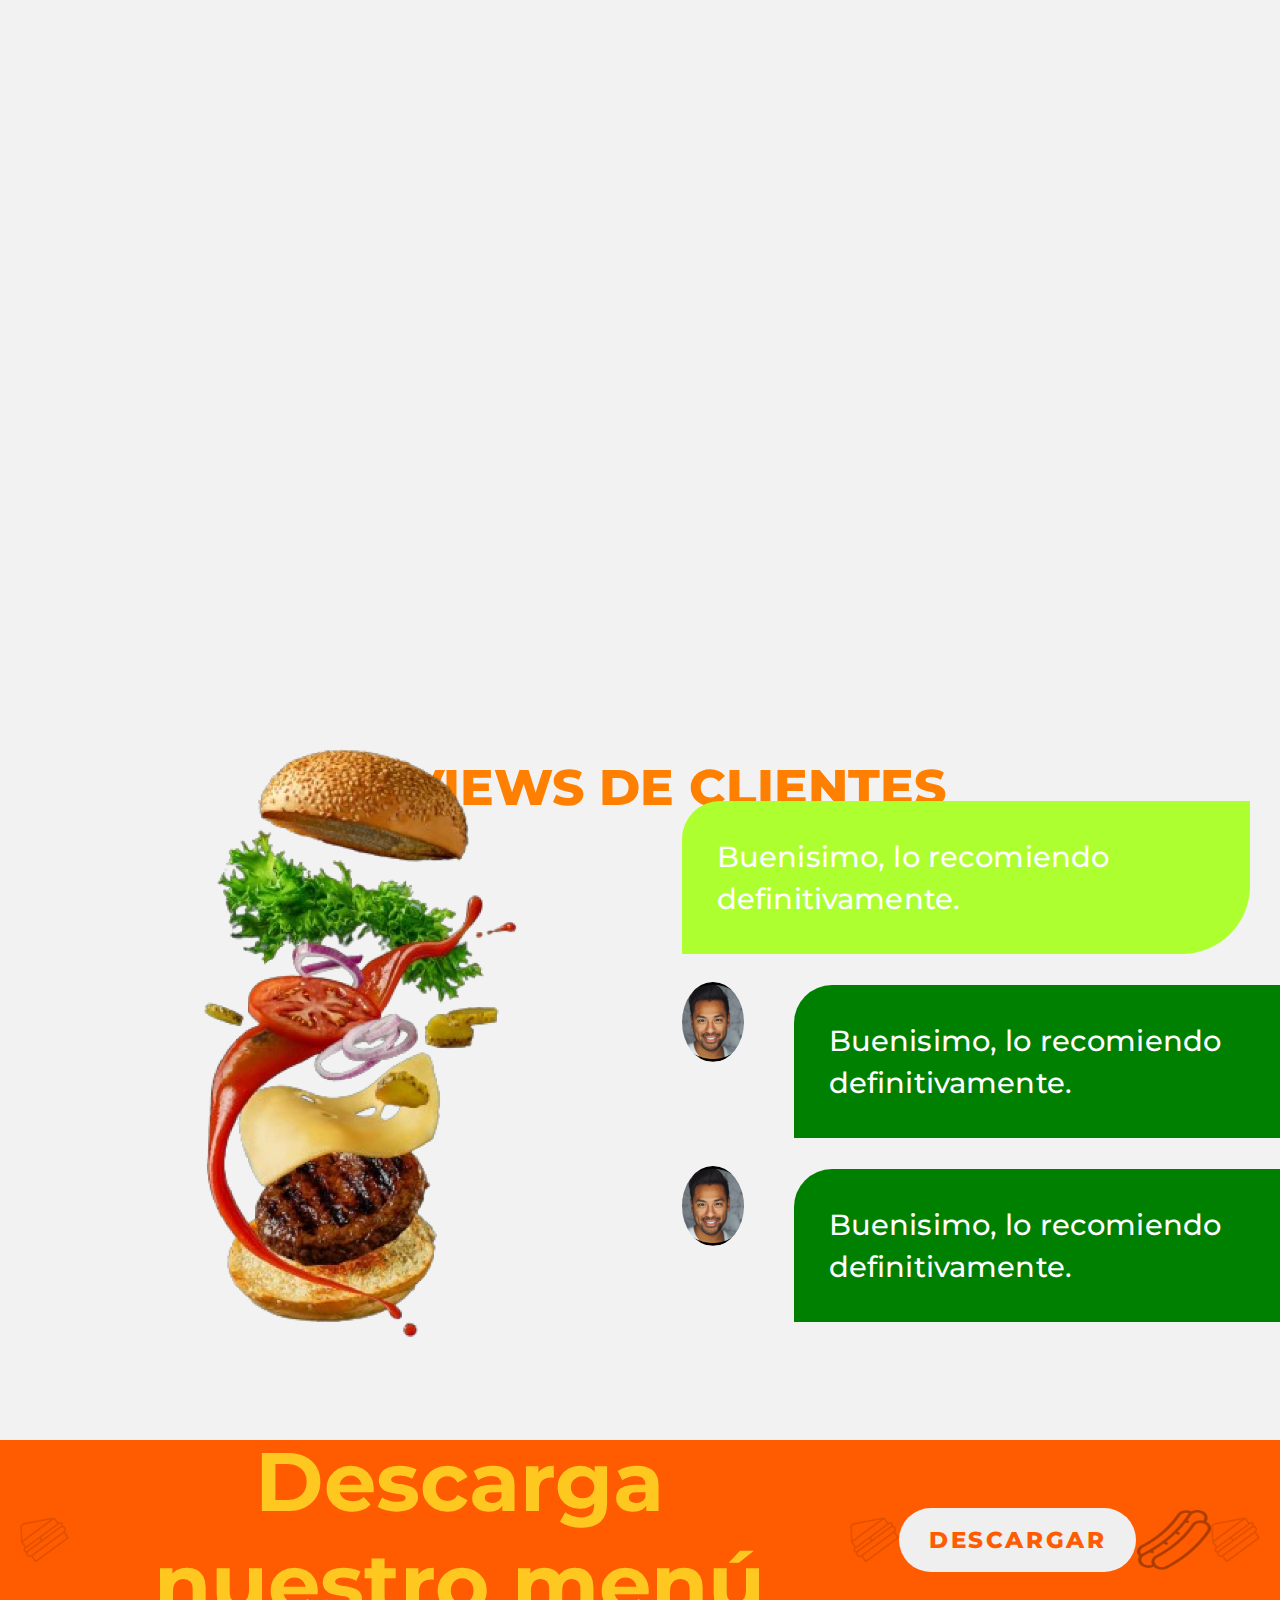
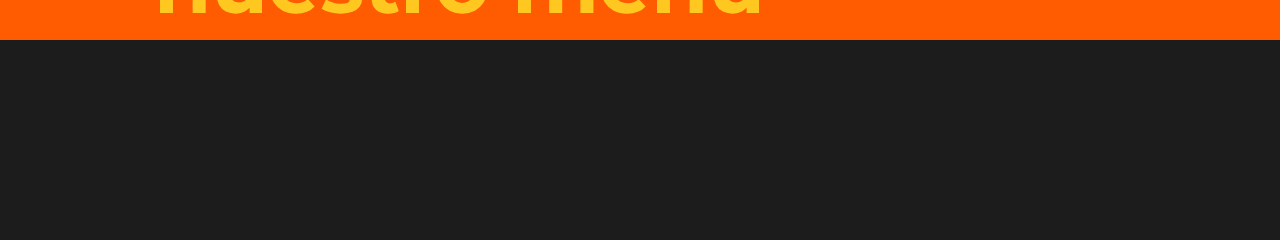
==== commit 5ba7e21a: "Merge branch 'main' of https://github.com/JoshuaVal/Proyecto-DEW" ====
--- a/index.html
+++ b/index.html
@@ -19,7 +19,9 @@
                 <a href="pedido.html">PEDIDO</a>
                 <a href="we.html">NOSOTROS</a>
                 <a href="contacto.html">CONTACTO</a>
+                <a href="menu.html">
                 <button class="button-nav">¡ORDENA YA!</button>
+            </a>
             </div>
         </nav>
         <section id="section-container">
@@ -56,7 +58,10 @@
                             <br /> ¡Descubre la magia de los sabores árabes!</p>
                     </div>
 
-                    <button class="button-nav">¡ORDENA YA!</button>
+                    <a href="menu.html">
+                        <button class="button-nav">¡ORDENA YA!</button>
+                    </a>
+                    
                     <ul class="social-links">
                         <li><a href="#" class="iconos" target="_blank" title="facebook">FB</a></li>
                         <li><a href="#" class="iconos" target="_blank" title="instagram">IG</a></li>
